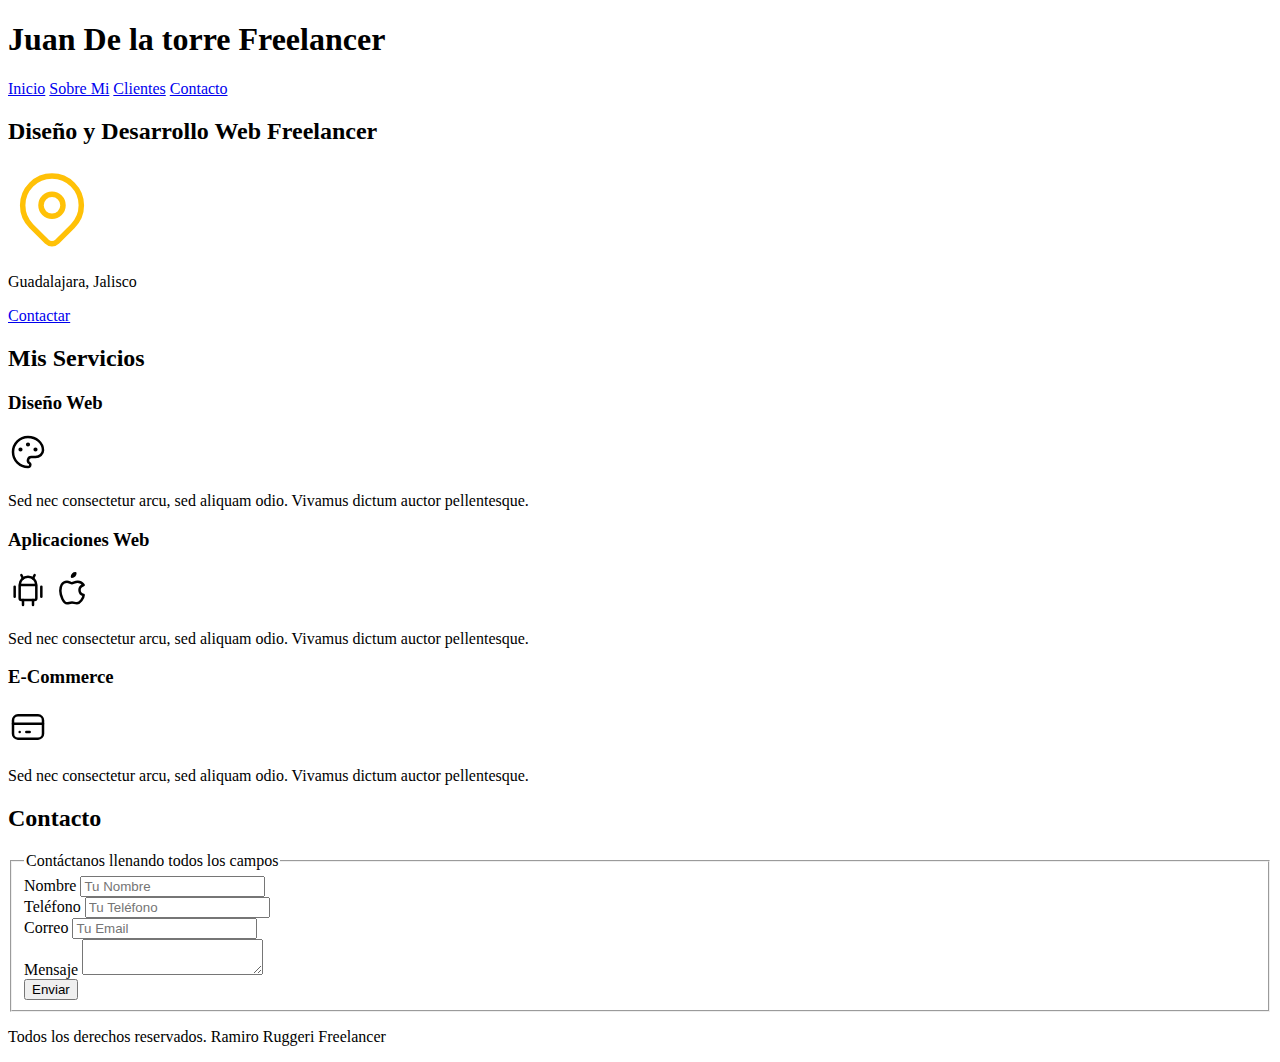
==== index.html @ ba5c05c7 "Entrar" ====
<!DOCTYPE html>
<html lang="en">
<head>
    <meta charset="UTF-8">
    <meta http-equiv="X-UA-Compatible" content="IE=edge">
    <meta name="viewport" content="width=device-width, initial-scale=1.0">
    <title>Diseñador Freelancer</title>
    <link rel="preload" href="css/styles.css" as="style">
    <link href="css/styles.css" rel="stylesheet">


</head>
<body>
    <header>
        <h1>Juan De la torre Freelancer</h1>
    </header>

    <nav>
        <a href="#">Inicio</a>
        <a href="#">Sobre Mi</a>
        <a href="#">Clientes</a>
        <a href="#">Contacto</a>
    </nav>

    <section>
        <h2>Diseño y Desarrollo Web Freelancer</h2>

        <svg xmlns="http://www.w3.org/2000/svg" class="icon icon-tabler icon-tabler-map-pin" width="88" height="88" viewBox="0 0 24 24" stroke-width="1.5" stroke="#ffc107" fill="none" stroke-linecap="round" stroke-linejoin="round">
        <path stroke="none" d="M0 0h24v24H0z" fill="none"/>
        <circle cx="12" cy="11" r="3" />
        <path d="M17.657 16.657l-4.243 4.243a2 2 0 0 1 -2.827 0l-4.244 -4.243a8 8 0 1 1 11.314 0z" />
        </svg>

    <p>Guadalajara, Jalisco</p>

        <a href="#">Contactar</a>

    </section>
    <main>

    <h2>Mis Servicios</h2>
    
    <section>
        <h3>Diseño Web</h3>
        <svg xmlns="http://www.w3.org/2000/svg" class="icon icon-tabler icon-tabler-palette" width="40" height="40" viewBox="0 0 24 24" stroke-width="1.5" stroke="#000000" fill="none" stroke-linecap="round" stroke-linejoin="round">
        <path stroke="none" d="M0 0h24v24H0z" fill="none"/>
        <path d="M12 21a9 9 0 1 1 0 -18a9 8 0 0 1 9 8a4.5 4 0 0 1 -4.5 4h-2.5a2 2 0 0 0 -1 3.75a1.3 1.3 0 0 1 -1 2.25" />
        <circle cx="7.5" cy="10.5" r=".5" fill="currentColor" />
        <circle cx="12" cy="7.5" r=".5" fill="currentColor" />
        <circle cx="16.5" cy="10.5" r=".5" fill="currentColor" />
        </svg>

        <p>Sed nec consectetur arcu, sed aliquam odio. Vivamus dictum auctor pellentesque.</p>
    </section>
    <section>
        <h3>Aplicaciones Web</h3>

        <svg xmlns="http://www.w3.org/2000/svg" class="icon icon-tabler icon-tabler-brand-android" width="40" height="40" viewBox="0 0 24 24" stroke-width="1.5" stroke="#000000" fill="none" stroke-linecap="round" stroke-linejoin="round">
        <path stroke="none" d="M0 0h24v24H0z" fill="none"/>
        <line x1="4" y1="10" x2="4" y2="16" />
        <line x1="20" y1="10" x2="20" y2="16" />
        <path d="M7 9h10v8a1 1 0 0 1 -1 1h-8a1 1 0 0 1 -1 -1v-8a5 5 0 0 1 10 0" />
        <line x1="8" y1="3" x2="9" y2="5" />
        <line x1="16" y1="3" x2="15" y2="5" />
        <line x1="9" y1="18" x2="9" y2="21" />
        <line x1="15" y1="18" x2="15" y2="21" />
        </svg>

        <svg xmlns="http://www.w3.org/2000/svg" class="icon icon-tabler icon-tabler-brand-apple" width="40" height="40" viewBox="0 0 24 24" stroke-width="1.5" stroke="#000000" fill="none" stroke-linecap="round" stroke-linejoin="round">
        <path stroke="none" d="M0 0h24v24H0z" fill="none"/>
        <path d="M9 7c-3 0 -4 3 -4 5.5c0 3 2 7.5 4 7.5c1.088 -.046 1.679 -.5 3 -.5c1.312 0 1.5 .5 3 .5s4 -3 4 -5c-.028 -.01 -2.472 -.403 -2.5 -3c-.019 -2.17 2.416 -2.954 2.5 -3c-1.023 -1.492 -2.951 -1.963 -3.5 -2c-1.433 -.111 -2.83 1 -3.5 1c-.68 0 -1.9 -1 -3 -1z" />
        <path d="M12 4a2 2 0 0 0 2 -2a2 2 0 0 0 -2 2" />
        </svg>

        <p>Sed nec consectetur arcu, sed aliquam odio. Vivamus dictum auctor pellentesque.</p>
    </section>
    <section>
        <h3>E-Commerce</h3>
        <svg xmlns="http://www.w3.org/2000/svg" class="icon icon-tabler icon-tabler-credit-card" width="40" height="40" viewBox="0 0 24 24" stroke-width="1.5" stroke="#000000" fill="none" stroke-linecap="round" stroke-linejoin="round">
        <path stroke="none" d="M0 0h24v24H0z" fill="none"/>
        <rect x="3" y="5" width="18" height="14" rx="3" />
        <line x1="3" y1="10" x2="21" y2="10" />
        <line x1="7" y1="15" x2="7.01" y2="15" />
        <line x1="11" y1="15" x2="13" y2="15" />
        </svg>

        <p>Sed nec consectetur arcu, sed aliquam odio. Vivamus dictum auctor pellentesque.</p>
    </section>
    
    </main>
    
    <section>
        <h2>Contacto</h2>

    <form>
        <fieldset>
            <legend>Contáctanos llenando todos los campos</legend>
            <div>
           <label>Nombre</label>
            <input type="text" placeholder="Tu Nombre">
            </div>
            
            <div>
            <label>Teléfono</label>
            <input type text="tel" placeholder="Tu Teléfono">
            </div>
            
            <div>
            <label>Correo</label>
            <input type="email" placeholder="Tu Email">
            </div>
            
            <div>
            <label>Mensaje</label>
            <textarea></textarea>
            </div>
            
            <div>
            <input type="submit" value="Enviar">
            </div>
            
        </fieldset>
        </form>

    </section>
    <footer>
        <p>Todos los derechos reservados. Ramiro Ruggeri Freelancer</p>
    </footer>
    
    
</body>
</html>
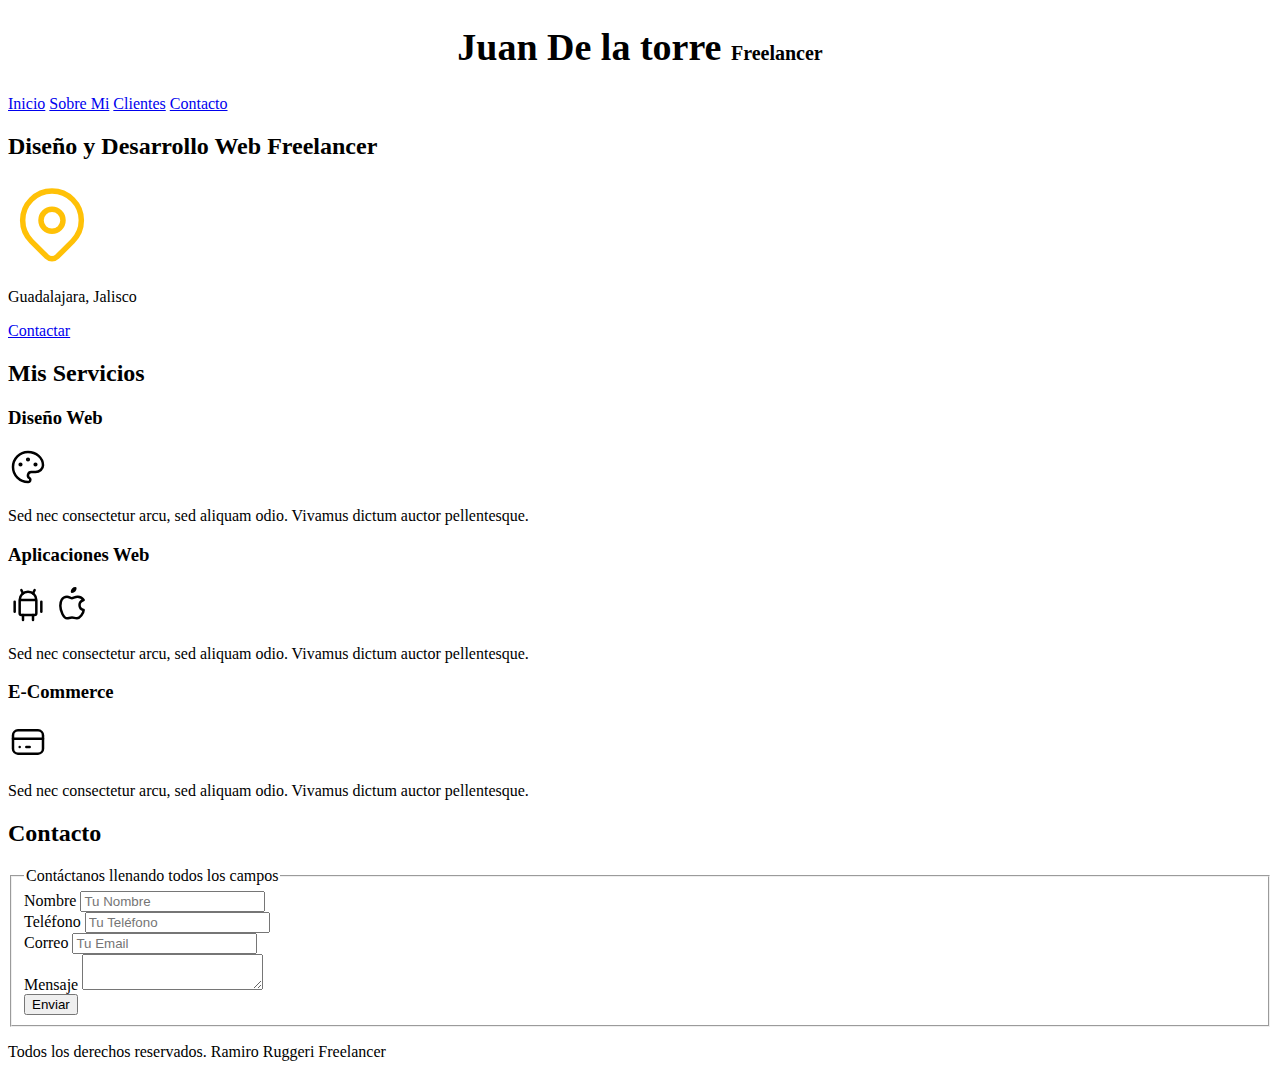
==== commit 72f6a8a1: "confirmar" ====
--- a/index.html
+++ b/index.html
@@ -7,12 +7,10 @@
     <title>Diseñador Freelancer</title>
     <link rel="preload" href="css/styles.css" as="style">
     <link href="css/styles.css" rel="stylesheet">
-
-
 </head>
 <body>
     <header>
-        <h1>Juan De la torre Freelancer</h1>
+        <h1>Juan De la torre <span>Freelancer</span></h1>
     </header>
 
     <nav>
@@ -22,8 +20,9 @@
         <a href="#">Contacto</a>
     </nav>
 
-    <section>
-        <h2>Diseño y Desarrollo Web Freelancer</h2>
+    <section class="hero">
+    <div class="contenido-hero">
+        <h2 class="titulo">Diseño y Desarrollo Web <span>Freelancer</span></h2>
 
         <svg xmlns="http://www.w3.org/2000/svg" class="icon icon-tabler icon-tabler-map-pin" width="88" height="88" viewBox="0 0 24 24" stroke-width="1.5" stroke="#ffc107" fill="none" stroke-linecap="round" stroke-linejoin="round">
         <path stroke="none" d="M0 0h24v24H0z" fill="none"/>
@@ -31,10 +30,12 @@
         <path d="M17.657 16.657l-4.243 4.243a2 2 0 0 1 -2.827 0l-4.244 -4.243a8 8 0 1 1 11.314 0z" />
         </svg>
 
-    <p>Guadalajara, Jalisco</p>
+        <p>Guadalajara, Jalisco</p>
 
         <a href="#">Contactar</a>
 
+    </div>
+        
     </section>
     <main>
 
--- a/css/styles.css
+++ b/css/styles.css
@@ -0,0 +1,13 @@
+html {
+    font-size: 62.5%
+}
+body {
+    font-size: 16px; /* 1rem = 10px */
+}
+h1 {
+    text-align: center;
+    font-size: 3.8rem;
+}
+h1 span {
+    font-size: 2rem;
+}--- a/css/styles.css
+++ b/css/styles.css
@@ -0,0 +1,13 @@
+html {
+    font-size: 62.5%
+}
+body {
+    font-size: 16px; /* 1rem = 10px */
+}
+h1 {
+    text-align: center;
+    font-size: 3.8rem;
+}
+h1 span {
+    font-size: 2rem;
+}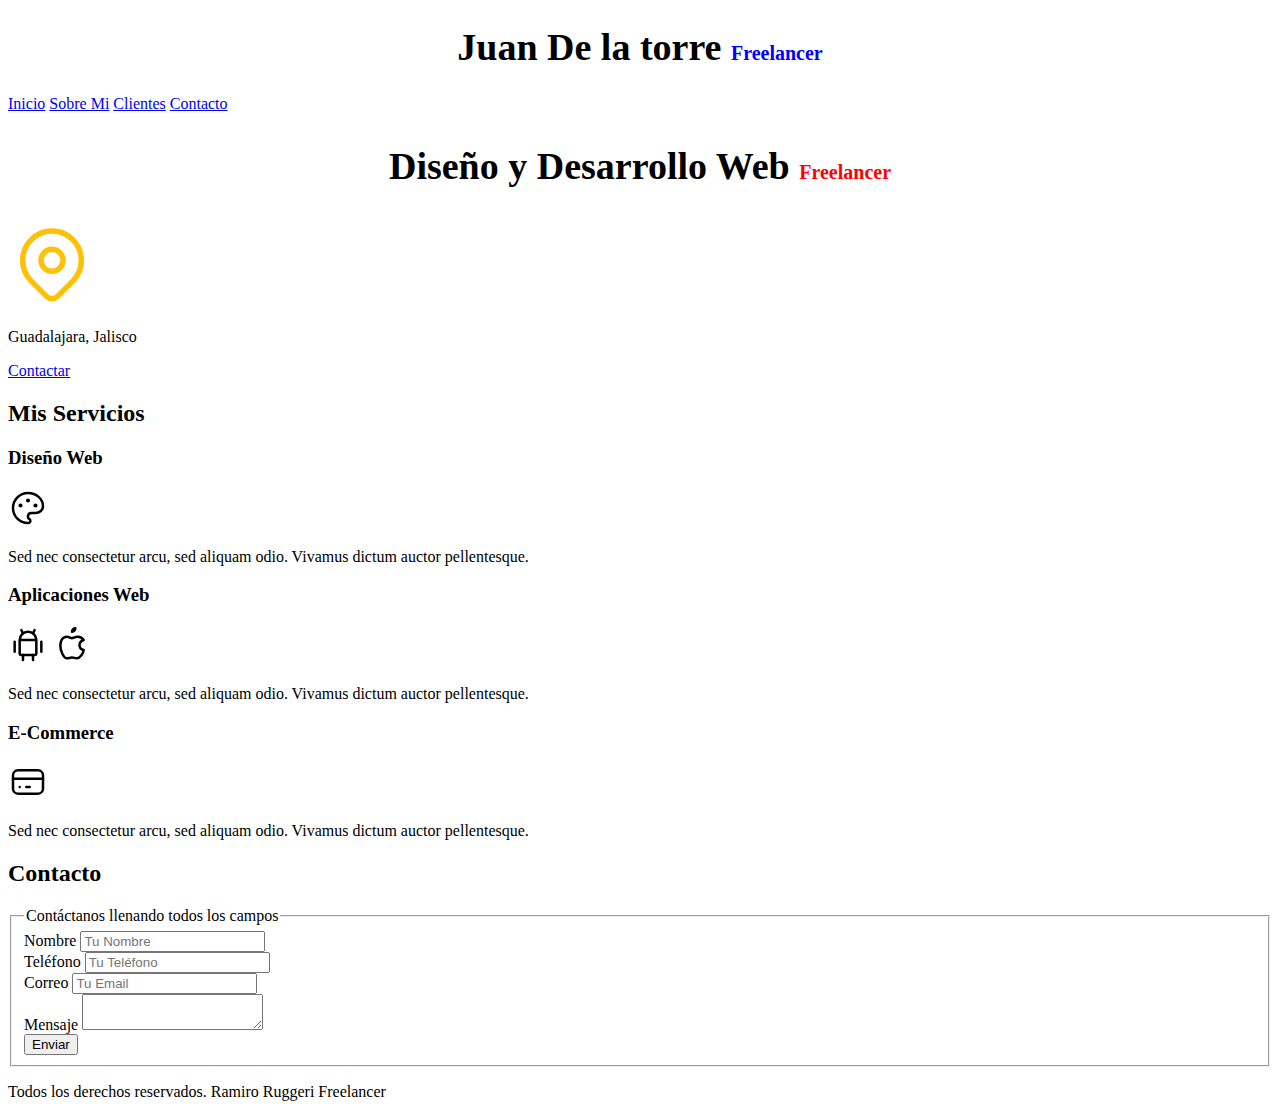
==== commit d8420bce: "confirmar" ====
--- a/index.html
+++ b/index.html
@@ -10,7 +10,7 @@
 </head>
 <body>
     <header>
-        <h1>Juan De la torre <span>Freelancer</span></h1>
+        <h1 class="titulo">Juan De la torre <span>Freelancer</span></h1>
     </header>
 
     <nav>
--- a/css/styles.css
+++ b/css/styles.css
@@ -1,13 +1,26 @@
+:root {
+    --blanco: #ffffff;
+    --oscuro: #212121;
+    --primario: #ffc107;
+}
 html {
     font-size: 62.5%
 }
 body {
     font-size: 16px; /* 1rem = 10px */
 }
-h1 {
+.titulo {
     text-align: center;
     font-size: 3.8rem;
 }
-h1 span {
+h1.titulo span {
     font-size: 2rem;
+    color: blue;
+}
+.titulo span {
+    font-size: 2rem;
+    color: red;
+}
+span {
+    color: green;
 }--- a/css/styles.css
+++ b/css/styles.css
@@ -1,13 +1,26 @@
+:root {
+    --blanco: #ffffff;
+    --oscuro: #212121;
+    --primario: #ffc107;
+}
 html {
     font-size: 62.5%
 }
 body {
     font-size: 16px; /* 1rem = 10px */
 }
-h1 {
+.titulo {
     text-align: center;
     font-size: 3.8rem;
 }
-h1 span {
+h1.titulo span {
     font-size: 2rem;
+    color: blue;
+}
+.titulo span {
+    font-size: 2rem;
+    color: red;
+}
+span {
+    color: green;
 }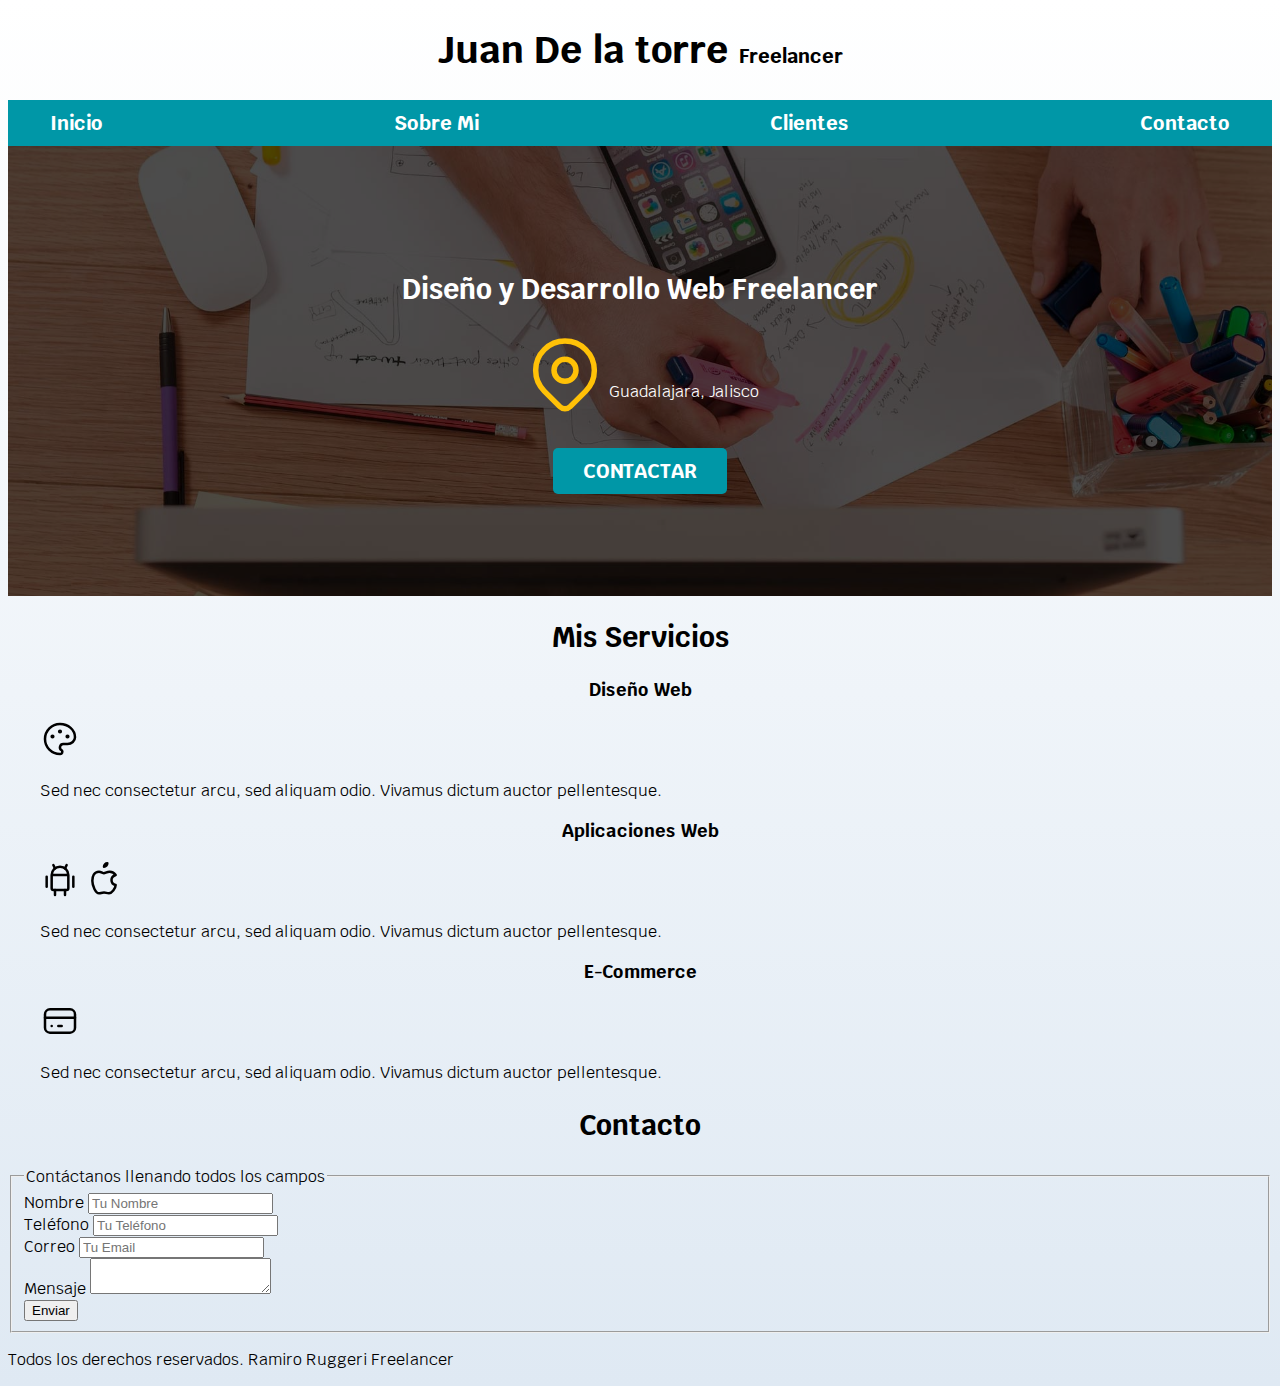
==== commit fcb5a090: "confirmar" ====
--- a/index.html
+++ b/index.html
@@ -5,6 +5,11 @@
     <meta http-equiv="X-UA-Compatible" content="IE=edge">
     <meta name="viewport" content="width=device-width, initial-scale=1.0">
     <title>Diseñador Freelancer</title>
+    <link rel="preload" href="css/normalize.css" as="style">
+    <link rel="stylesheet" href="css/normalize.css">
+    <link rel="preconnect" href="https://fonts.googleapis.com">
+    <link rel="preconnect" href="https://fonts.gstatic.com" crossorigin>
+    <link href="https://fonts.googleapis.com/css2?family=Krub:wght@400;700&display=swap" rel="stylesheet">
     <link rel="preload" href="css/styles.css" as="style">
     <link href="css/styles.css" rel="stylesheet">
 </head>
@@ -13,32 +18,33 @@
         <h1 class="titulo">Juan De la torre <span>Freelancer</span></h1>
     </header>
 
-    <nav>
-        <a href="#">Inicio</a>
-        <a href="#">Sobre Mi</a>
-        <a href="#">Clientes</a>
-        <a href="#">Contacto</a>
-    </nav>
-
+    <div class="nav-bg">
+        <nav class= "navegacion-principal contenedor">
+            <a href="#">Inicio</a>
+            <a href="#">Sobre Mi</a>
+            <a href="#">Clientes</a>
+            <a href="#">Contacto</a>
+        </nav>
+    </div>
+    
     <section class="hero">
     <div class="contenido-hero">
-        <h2 class="titulo">Diseño y Desarrollo Web <span>Freelancer</span></h2>
+        <h2>Diseño y Desarrollo Web <span>Freelancer</span></h2>
 
-        <svg xmlns="http://www.w3.org/2000/svg" class="icon icon-tabler icon-tabler-map-pin" width="88" height="88" viewBox="0 0 24 24" stroke-width="1.5" stroke="#ffc107" fill="none" stroke-linecap="round" stroke-linejoin="round">
-        <path stroke="none" d="M0 0h24v24H0z" fill="none"/>
-        <circle cx="12" cy="11" r="3" />
-        <path d="M17.657 16.657l-4.243 4.243a2 2 0 0 1 -2.827 0l-4.244 -4.243a8 8 0 1 1 11.314 0z" />
-        </svg>
-
-        <p>Guadalajara, Jalisco</p>
-
-        <a href="#">Contactar</a>
-
-    </div>
+        <div class="ubicacion">
+            <svg xmlns="http://www.w3.org/2000/svg" class="icon icon-tabler icon-tabler-map-pin" width="88" height="88" viewBox="0 0 24 24" stroke-width="1.5" stroke="#ffc107" fill="none" stroke-linecap="round" stroke-linejoin="round">
+            <path stroke="none" d="M0 0h24v24H0z" fill="none"/>
+            <circle cx="12" cy="11" r="3" />
+            <path d="M17.657 16.657l-4.243 4.243a2 2 0 0 1 -2.827 0l-4.244 -4.243a8 8 0 1 1 11.314 0z" />
+            </svg>
+            <p>Guadalajara, Jalisco</p>
+        </div>
+        <a class="boton" href="#">Contactar</a>
+    </div> <!-- .contenido-hero -->
         
     </section>
-    <main>
 
+    <main class="contenedor">
     <h2>Mis Servicios</h2>
     
     <section>
@@ -122,7 +128,6 @@
             
         </fieldset>
         </form>
-
     </section>
     <footer>
         <p>Todos los derechos reservados. Ramiro Ruggeri Freelancer</p>
--- a/css/styles.css
+++ b/css/styles.css
@@ -2,25 +2,121 @@
     --blanco: #ffffff;
     --oscuro: #212121;
     --primario: #ffc107;
+    --secundario: #0097a7;
+    --gris: #757575;
+    --grisClaro: #dfe9f3;
 }
+/* Globales **/
 html {
-    font-size: 62.5%
+    font-size: 62.5%;
+    box-sizing: border-box; /* Hack para Box Model **/
+}
+*, *:before, *:after {
+    box-sizing: inherit;
 }
 body {
     font-size: 16px; /* 1rem = 10px */
+    font-family: 'Krub', sans-serif;
+    background-image: linear-gradient(to top, var(--grisClaro) 0%, var(--blanco) 100% );
 }
-.titulo {
+.contenedor {
+    max-width: 120rem;
+    margin: 0 auto;
+}
+.boton {
+    background-color: var(--secundario);
+    color: var(--blanco);
+    padding: 1rem 3rem;
+    margin-top: 3rem;
+    font-size: 2rem;
+    text-decoration: none;
+    text-transform: uppercase;
+    font-weight: bold;
+    border-radius: .5rem;
+    width: 90%;
     text-align: center;
+}
+@media (min-width: 768px) {
+    .boton {
+        width: auto;
+    }
+}
+.sombra {
+    -webkit-box-shadow: 0px 5px 15px 0px rgba(112,112,112,0.54);
+    -moz-box-shadow: 0px 5px 15px 0px rgba(112,112,112,0.54);
+    box-shadow: 0px 5px 15px 0px rgba(112,112,112,0.54);
+}
+
+/* Tipografia **/
+h1 {
     font-size: 3.8rem;
 }
-h1.titulo span {
-    font-size: 2rem;
-    color: blue;
+h2 {
+    font-size: 2.8rem;
 }
+h3 {
+    font-size: 1.8rem;
+}
+h1,h2,h3 {
+    text-align: center;
+}
+/* Titulos */
 .titulo span {
     font-size: 2rem;
-    color: red;
 }
-span {
-    color: green;
+/* Navegacion Principal */
+.nav-bg {
+    background-color: var(--secundario);
+}
+.navegacion-principal {
+    display: flex;
+    flex-direction: column;
+}
+
+@media (min-width: 768px) {
+    .navegacion-principal {
+        flex-direction: row;
+        justify-content: space-between;
+    }
+}
+
+.navegacion-principal a {
+    display: block; 
+    text-align: center;
+    color: var(--blanco);
+    text-decoration: none;
+    font-size: 2rem;
+    font-weight: 700;
+    padding: 1rem;
+}
+.navegacion-principal a:hover {
+    background-color: var(--primario);
+    color: var(--oscuro);
+}
+/* Hero */
+.hero {
+    background-image: url(../img/hero.jpg);
+    background-repeat: no-repeat;
+    background-size: cover;
+    height: 450px;
+    position: relative;
+}
+.contenido-hero {
+    position: absolute;
+    background-color: rgba( 0,0,0, .7 ); /** Anterior **/
+    width: 100%;
+    height: 100%;
+
+    display: flex;
+    flex-direction: column;
+    align-items: center;
+    justify-content: center;
+}
+.contenido-hero h2,
+.contenido-hero p {
+    color: var(--blanco);
+}
+.contenido-hero .ubicacion {
+    display: flex;
+    align-items: flex-end;
 }--- a/css/styles.css
+++ b/css/styles.css
@@ -2,25 +2,121 @@
     --blanco: #ffffff;
     --oscuro: #212121;
     --primario: #ffc107;
+    --secundario: #0097a7;
+    --gris: #757575;
+    --grisClaro: #dfe9f3;
 }
+/* Globales **/
 html {
-    font-size: 62.5%
+    font-size: 62.5%;
+    box-sizing: border-box; /* Hack para Box Model **/
+}
+*, *:before, *:after {
+    box-sizing: inherit;
 }
 body {
     font-size: 16px; /* 1rem = 10px */
+    font-family: 'Krub', sans-serif;
+    background-image: linear-gradient(to top, var(--grisClaro) 0%, var(--blanco) 100% );
 }
-.titulo {
+.contenedor {
+    max-width: 120rem;
+    margin: 0 auto;
+}
+.boton {
+    background-color: var(--secundario);
+    color: var(--blanco);
+    padding: 1rem 3rem;
+    margin-top: 3rem;
+    font-size: 2rem;
+    text-decoration: none;
+    text-transform: uppercase;
+    font-weight: bold;
+    border-radius: .5rem;
+    width: 90%;
     text-align: center;
+}
+@media (min-width: 768px) {
+    .boton {
+        width: auto;
+    }
+}
+.sombra {
+    -webkit-box-shadow: 0px 5px 15px 0px rgba(112,112,112,0.54);
+    -moz-box-shadow: 0px 5px 15px 0px rgba(112,112,112,0.54);
+    box-shadow: 0px 5px 15px 0px rgba(112,112,112,0.54);
+}
+
+/* Tipografia **/
+h1 {
     font-size: 3.8rem;
 }
-h1.titulo span {
-    font-size: 2rem;
-    color: blue;
+h2 {
+    font-size: 2.8rem;
 }
+h3 {
+    font-size: 1.8rem;
+}
+h1,h2,h3 {
+    text-align: center;
+}
+/* Titulos */
 .titulo span {
     font-size: 2rem;
-    color: red;
 }
-span {
-    color: green;
+/* Navegacion Principal */
+.nav-bg {
+    background-color: var(--secundario);
+}
+.navegacion-principal {
+    display: flex;
+    flex-direction: column;
+}
+
+@media (min-width: 768px) {
+    .navegacion-principal {
+        flex-direction: row;
+        justify-content: space-between;
+    }
+}
+
+.navegacion-principal a {
+    display: block; 
+    text-align: center;
+    color: var(--blanco);
+    text-decoration: none;
+    font-size: 2rem;
+    font-weight: 700;
+    padding: 1rem;
+}
+.navegacion-principal a:hover {
+    background-color: var(--primario);
+    color: var(--oscuro);
+}
+/* Hero */
+.hero {
+    background-image: url(../img/hero.jpg);
+    background-repeat: no-repeat;
+    background-size: cover;
+    height: 450px;
+    position: relative;
+}
+.contenido-hero {
+    position: absolute;
+    background-color: rgba( 0,0,0, .7 ); /** Anterior **/
+    width: 100%;
+    height: 100%;
+
+    display: flex;
+    flex-direction: column;
+    align-items: center;
+    justify-content: center;
+}
+.contenido-hero h2,
+.contenido-hero p {
+    color: var(--blanco);
+}
+.contenido-hero .ubicacion {
+    display: flex;
+    align-items: flex-end;
 }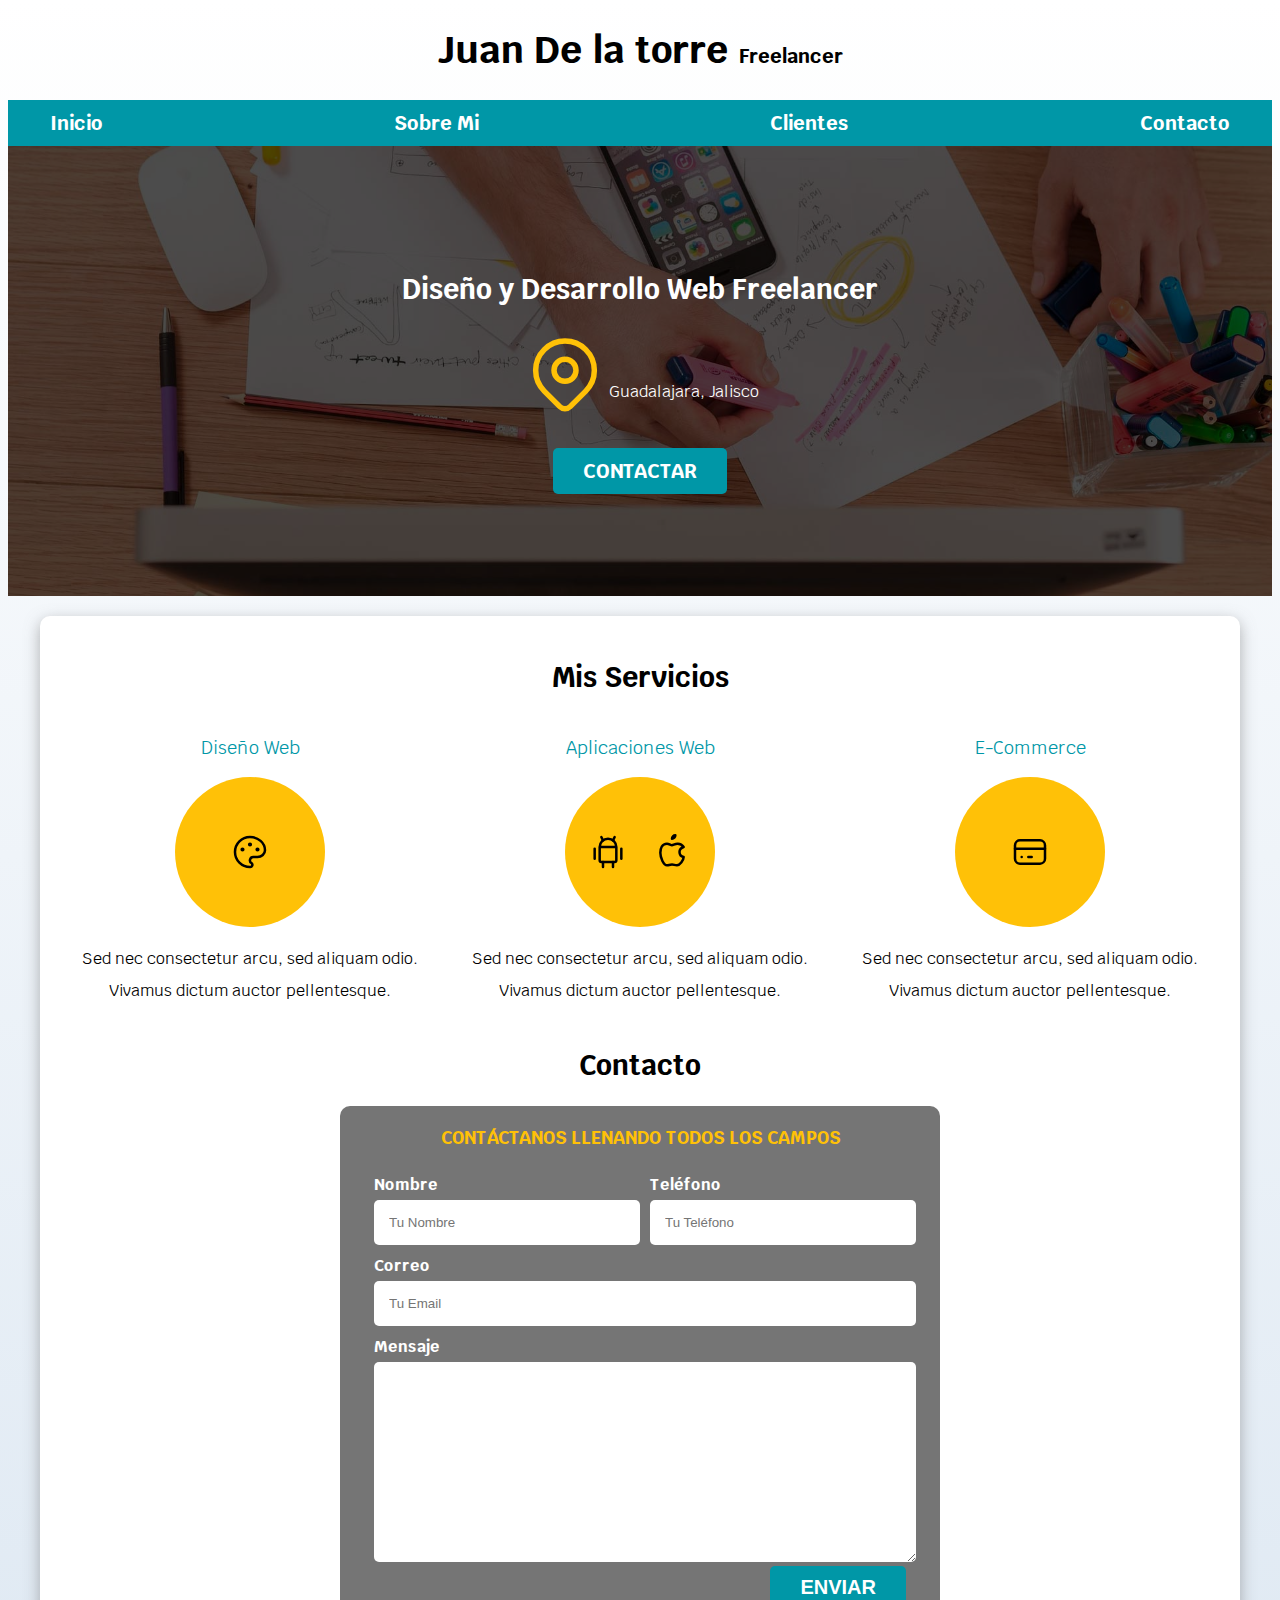
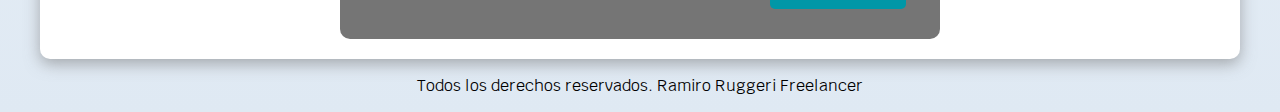
==== commit 56aacef3: "confirmar" ====
--- a/index.html
+++ b/index.html
@@ -41,95 +41,100 @@
         </div>
         <a class="boton" href="#">Contactar</a>
     </div> <!-- .contenido-hero -->
-        
     </section>
 
-    <main class="contenedor">
+<main class="contenedor sombra">
     <h2>Mis Servicios</h2>
     
-    <section>
+    <div class="servicios">
+        <section class="servicio">
         <h3>Diseño Web</h3>
-        <svg xmlns="http://www.w3.org/2000/svg" class="icon icon-tabler icon-tabler-palette" width="40" height="40" viewBox="0 0 24 24" stroke-width="1.5" stroke="#000000" fill="none" stroke-linecap="round" stroke-linejoin="round">
-        <path stroke="none" d="M0 0h24v24H0z" fill="none"/>
-        <path d="M12 21a9 9 0 1 1 0 -18a9 8 0 0 1 9 8a4.5 4 0 0 1 -4.5 4h-2.5a2 2 0 0 0 -1 3.75a1.3 1.3 0 0 1 -1 2.25" />
-        <circle cx="7.5" cy="10.5" r=".5" fill="currentColor" />
-        <circle cx="12" cy="7.5" r=".5" fill="currentColor" />
-        <circle cx="16.5" cy="10.5" r=".5" fill="currentColor" />
-        </svg>
-
+        <div class="iconos">
+            <svg xmlns="http://www.w3.org/2000/svg" class="icon icon-tabler icon-tabler-palette" width="40" height="40" viewBox="0 0 24 24" stroke-width="1.5" stroke="#000000" fill="none" stroke-linecap="round" stroke-linejoin="round">
+                <path stroke="none" d="M0 0h24v24H0z" fill="none"/>
+                <path d="M12 21a9 9 0 1 1 0 -18a9 8 0 0 1 9 8a4.5 4 0 0 1 -4.5 4h-2.5a2 2 0 0 0 -1 3.75a1.3 1.3 0 0 1 -1 2.25" />
+                <circle cx="7.5" cy="10.5" r=".5" fill="currentColor" />
+                <circle cx="12" cy="7.5" r=".5" fill="currentColor" />
+                <circle cx="16.5" cy="10.5" r=".5" fill="currentColor" />
+            </svg>
+        </div>
         <p>Sed nec consectetur arcu, sed aliquam odio. Vivamus dictum auctor pellentesque.</p>
     </section>
-    <section>
+    <section class="servicio">
         <h3>Aplicaciones Web</h3>
-
-        <svg xmlns="http://www.w3.org/2000/svg" class="icon icon-tabler icon-tabler-brand-android" width="40" height="40" viewBox="0 0 24 24" stroke-width="1.5" stroke="#000000" fill="none" stroke-linecap="round" stroke-linejoin="round">
-        <path stroke="none" d="M0 0h24v24H0z" fill="none"/>
-        <line x1="4" y1="10" x2="4" y2="16" />
-        <line x1="20" y1="10" x2="20" y2="16" />
-        <path d="M7 9h10v8a1 1 0 0 1 -1 1h-8a1 1 0 0 1 -1 -1v-8a5 5 0 0 1 10 0" />
-        <line x1="8" y1="3" x2="9" y2="5" />
-        <line x1="16" y1="3" x2="15" y2="5" />
-        <line x1="9" y1="18" x2="9" y2="21" />
-        <line x1="15" y1="18" x2="15" y2="21" />
-        </svg>
-
-        <svg xmlns="http://www.w3.org/2000/svg" class="icon icon-tabler icon-tabler-brand-apple" width="40" height="40" viewBox="0 0 24 24" stroke-width="1.5" stroke="#000000" fill="none" stroke-linecap="round" stroke-linejoin="round">
-        <path stroke="none" d="M0 0h24v24H0z" fill="none"/>
-        <path d="M9 7c-3 0 -4 3 -4 5.5c0 3 2 7.5 4 7.5c1.088 -.046 1.679 -.5 3 -.5c1.312 0 1.5 .5 3 .5s4 -3 4 -5c-.028 -.01 -2.472 -.403 -2.5 -3c-.019 -2.17 2.416 -2.954 2.5 -3c-1.023 -1.492 -2.951 -1.963 -3.5 -2c-1.433 -.111 -2.83 1 -3.5 1c-.68 0 -1.9 -1 -3 -1z" />
-        <path d="M12 4a2 2 0 0 0 2 -2a2 2 0 0 0 -2 2" />
-        </svg>
-
+        <div class="iconos">
+            <svg xmlns="http://www.w3.org/2000/svg" class="icon icon-tabler icon-tabler-brand-android" width="40" height="40" viewBox="0 0 24 24" stroke-width="1.5" stroke="#000000" fill="none" stroke-linecap="round" stroke-linejoin="round">
+                <path stroke="none" d="M0 0h24v24H0z" fill="none"/>
+                <line x1="4" y1="10" x2="4" y2="16" />
+                <line x1="20" y1="10" x2="20" y2="16" />
+                <path d="M7 9h10v8a1 1 0 0 1 -1 1h-8a1 1 0 0 1 -1 -1v-8a5 5 0 0 1 10 0" />
+                <line x1="8" y1="3" x2="9" y2="5" />
+                <line x1="16" y1="3" x2="15" y2="5" />
+                <line x1="9" y1="18" x2="9" y2="21" />
+                <line x1="15" y1="18" x2="15" y2="21" />
+            </svg>
+        
+            <svg xmlns="http://www.w3.org/2000/svg" class="icon icon-tabler icon-tabler-brand-apple" width="40" height="40" viewBox="0 0 24 24" stroke-width="1.5" stroke="#000000" fill="none" stroke-linecap="round" stroke-linejoin="round">
+                <path stroke="none" d="M0 0h24v24H0z" fill="none"/>
+                <path d="M9 7c-3 0 -4 3 -4 5.5c0 3 2 7.5 4 7.5c1.088 -.046 1.679 -.5 3 -.5c1.312 0 1.5 .5 3 .5s4 -3 4 -5c-.028 -.01 -2.472 -.403 -2.5 -3c-.019 -2.17 2.416 -2.954 2.5 -3c-1.023 -1.492 -2.951 -1.963 -3.5 -2c-1.433 -.111 -2.83 1 -3.5 1c-.68 0 -1.9 -1 -3 -1z" />
+                <path d="M12 4a2 2 0 0 0 2 -2a2 2 0 0 0 -2 2" />
+            </svg>
+        </div>
         <p>Sed nec consectetur arcu, sed aliquam odio. Vivamus dictum auctor pellentesque.</p>
     </section>
-    <section>
+
+    <section class="servicio">
         <h3>E-Commerce</h3>
-        <svg xmlns="http://www.w3.org/2000/svg" class="icon icon-tabler icon-tabler-credit-card" width="40" height="40" viewBox="0 0 24 24" stroke-width="1.5" stroke="#000000" fill="none" stroke-linecap="round" stroke-linejoin="round">
-        <path stroke="none" d="M0 0h24v24H0z" fill="none"/>
-        <rect x="3" y="5" width="18" height="14" rx="3" />
-        <line x1="3" y1="10" x2="21" y2="10" />
-        <line x1="7" y1="15" x2="7.01" y2="15" />
-        <line x1="11" y1="15" x2="13" y2="15" />
-        </svg>
-
+        <div class="iconos">
+            <svg xmlns="http://www.w3.org/2000/svg" class="icon icon-tabler icon-tabler-credit-card" width="40" height="40" viewBox="0 0 24 24" stroke-width="1.5" stroke="#000000" fill="none" stroke-linecap="round" stroke-linejoin="round">
+            <path stroke="none" d="M0 0h24v24H0z" fill="none"/>
+            <rect x="3" y="5" width="18" height="14" rx="3" />
+            <line x1="3" y1="10" x2="21" y2="10" />
+            <line x1="7" y1="15" x2="7.01" y2="15" />
+            <line x1="11" y1="15" x2="13" y2="15" />
+            </svg>
+        </div>
         <p>Sed nec consectetur arcu, sed aliquam odio. Vivamus dictum auctor pellentesque.</p>
-    </section>
-    
-    </main>
+        </section>
+    </div> <!--.servicios-->
     
     <section>
         <h2>Contacto</h2>
 
-    <form>
+    <form class="formulario">
         <fieldset>
             <legend>Contáctanos llenando todos los campos</legend>
-            <div>
+        <div class="contenedor-campos">
+
+            <div class="campo">
            <label>Nombre</label>
-            <input type="text" placeholder="Tu Nombre">
+             <input class="input-text" type="text" placeholder="Tu Nombre">
             </div>
             
-            <div>
+            <div class="campo">
             <label>Teléfono</label>
-            <input type text="tel" placeholder="Tu Teléfono">
+             <input class="input-text" type text="tel" placeholder="Tu Teléfono">
             </div>
             
-            <div>
+            <div class="campo">
             <label>Correo</label>
-            <input type="email" placeholder="Tu Email">
+             <input class="input-text" type="email" placeholder="Tu Email">
             </div>
             
-            <div>
+            <div class="campo">
             <label>Mensaje</label>
-            <textarea></textarea>
-            </div>
-            
-            <div>
-            <input type="submit" value="Enviar">
+            <textarea class="input-text"></textarea>
+            </div> <!-- .contenedor-campos -->
+        </div>
+        <div class="alinear-derecha flex">
+            <input class="boton w-sm-100" type="submit" value="Enviar">
             </div>
             
         </fieldset>
         </form>
     </section>
-    <footer>
+    </main>
+    <footer class="footer">
         <p>Todos los derechos reservados. Ramiro Ruggeri Freelancer</p>
     </footer>
     
--- a/css/styles.css
+++ b/css/styles.css
@@ -10,6 +10,14 @@
 html {
     font-size: 62.5%;
     box-sizing: border-box; /* Hack para Box Model **/
+    scroll-snap-type: y mandatory;
+}
+/** Scroll Snap **/
+.servicios,
+.navegacion-principal,
+.formulario {
+    scroll-snap-align: center;
+    scroll-snap-stop: always;
 }
 *, *:before, *:after {
     box-sizing: inherit;
@@ -35,16 +43,21 @@
     border-radius: .5rem;
     width: 90%;
     text-align: center;
+    border: none;
 }
 @media (min-width: 768px) {
     .boton {
         width: auto;
     }
 }
+.boton:hover {
+    cursor: pointer;
+}
 .sombra {
-    -webkit-box-shadow: 0px 5px 15px 0px rgba(112,112,112,0.54);
-    -moz-box-shadow: 0px 5px 15px 0px rgba(112,112,112,0.54);
     box-shadow: 0px 5px 15px 0px rgba(112,112,112,0.54);
+    background-color: var(--blanco);
+    padding: 2rem;
+    border-radius: 1rem;
 }
 
 /* Tipografia **/
@@ -64,6 +77,23 @@
 .titulo span {
     font-size: 2rem;
 }
+
+/** Utilidades **/
+.w-sm-100 {
+    width: 100%;
+}
+@media (min-width: 768px) {
+    .w-sm-100 {
+        width: auto;
+    }
+}
+.flex {
+    display: flex;
+}
+.alinear-derecha {
+    justify-content: flex-end;
+}
+
 /* Navegacion Principal */
 .nav-bg {
     background-color: var(--secundario);
@@ -100,6 +130,7 @@
     background-size: cover;
     height: 450px;
     position: relative;
+    margin-bottom: 2rem;
 }
 .contenido-hero {
     position: absolute;
@@ -119,4 +150,92 @@
 .contenido-hero .ubicacion {
     display: flex;
     align-items: flex-end;
+}
+
+
+
+/** Servicios **/
+@media (min-width: 768px) {
+    .servicios {
+    display: grid;
+    grid-template-columns: repeat(3, 1fr);
+    column-gap: 1rem;
+    }
+}
+.servicio {
+    display: flex;
+    flex-direction: column;
+    align-items: center;
+}
+.servicio h3 {
+    color: var(--secundario);
+    font-weight: normal;
+}
+.servicio p {
+    line-height: 2;
+    text-align: center;
+}
+.servicio .iconos {
+    height: 15rem;
+    width: 15rem;
+    background-color: var(--primario);
+    border-radius: 50%;
+    display: flex;
+    justify-content: space-evenly;
+    align-items: center;
+}
+/** Contacto **/
+.formulario {
+    background-color: var(--gris);
+    width: min( 60rem, 100% ); /** Utilizar el valor más pequeño **/
+    margin: 0 auto;
+    padding: 2rem;
+    border-radius: 1rem;
+}
+.formulario fieldset {
+    border: none;
+}
+.formulario legend {
+    text-align: center;
+    font-size: 1.8rem;
+    text-transform: uppercase;
+    font-weight: 700;
+    margin-bottom: 2rem;
+    color: var(--primario);
+}
+@media (min-width: 768px) {
+    .contenedor-campos {
+        display: grid;
+        grid-template-columns: 50% 50%;
+        grid-template-rows: auto auto 20rem ;
+        column-gap: 1rem;
+    }
+
+    .campo:nth-child(3),
+    .campo:nth-child(4) {
+    grid-column: 1 / 3;
+    }
+}
+.campo {
+    margin-bottom: 1rem;
+}
+.campo label {
+    color: var(--blanco);
+    font-weight: bold;
+    margin-bottom: .5rem;
+    display: block;
+}
+.campo textarea {
+    height: 20rem;
+}
+.input-text {
+    width: 100%;
+    border: none;
+    padding: 1.5rem;
+    border-radius: .5rem;
+}
+
+/** Footer **/
+.footer {
+    text-align: center;
 }--- a/css/styles.css
+++ b/css/styles.css
@@ -10,6 +10,14 @@
 html {
     font-size: 62.5%;
     box-sizing: border-box; /* Hack para Box Model **/
+    scroll-snap-type: y mandatory;
+}
+/** Scroll Snap **/
+.servicios,
+.navegacion-principal,
+.formulario {
+    scroll-snap-align: center;
+    scroll-snap-stop: always;
 }
 *, *:before, *:after {
     box-sizing: inherit;
@@ -35,16 +43,21 @@
     border-radius: .5rem;
     width: 90%;
     text-align: center;
+    border: none;
 }
 @media (min-width: 768px) {
     .boton {
         width: auto;
     }
 }
+.boton:hover {
+    cursor: pointer;
+}
 .sombra {
-    -webkit-box-shadow: 0px 5px 15px 0px rgba(112,112,112,0.54);
-    -moz-box-shadow: 0px 5px 15px 0px rgba(112,112,112,0.54);
     box-shadow: 0px 5px 15px 0px rgba(112,112,112,0.54);
+    background-color: var(--blanco);
+    padding: 2rem;
+    border-radius: 1rem;
 }
 
 /* Tipografia **/
@@ -64,6 +77,23 @@
 .titulo span {
     font-size: 2rem;
 }
+
+/** Utilidades **/
+.w-sm-100 {
+    width: 100%;
+}
+@media (min-width: 768px) {
+    .w-sm-100 {
+        width: auto;
+    }
+}
+.flex {
+    display: flex;
+}
+.alinear-derecha {
+    justify-content: flex-end;
+}
+
 /* Navegacion Principal */
 .nav-bg {
     background-color: var(--secundario);
@@ -100,6 +130,7 @@
     background-size: cover;
     height: 450px;
     position: relative;
+    margin-bottom: 2rem;
 }
 .contenido-hero {
     position: absolute;
@@ -119,4 +150,92 @@
 .contenido-hero .ubicacion {
     display: flex;
     align-items: flex-end;
+}
+
+
+
+/** Servicios **/
+@media (min-width: 768px) {
+    .servicios {
+    display: grid;
+    grid-template-columns: repeat(3, 1fr);
+    column-gap: 1rem;
+    }
+}
+.servicio {
+    display: flex;
+    flex-direction: column;
+    align-items: center;
+}
+.servicio h3 {
+    color: var(--secundario);
+    font-weight: normal;
+}
+.servicio p {
+    line-height: 2;
+    text-align: center;
+}
+.servicio .iconos {
+    height: 15rem;
+    width: 15rem;
+    background-color: var(--primario);
+    border-radius: 50%;
+    display: flex;
+    justify-content: space-evenly;
+    align-items: center;
+}
+/** Contacto **/
+.formulario {
+    background-color: var(--gris);
+    width: min( 60rem, 100% ); /** Utilizar el valor más pequeño **/
+    margin: 0 auto;
+    padding: 2rem;
+    border-radius: 1rem;
+}
+.formulario fieldset {
+    border: none;
+}
+.formulario legend {
+    text-align: center;
+    font-size: 1.8rem;
+    text-transform: uppercase;
+    font-weight: 700;
+    margin-bottom: 2rem;
+    color: var(--primario);
+}
+@media (min-width: 768px) {
+    .contenedor-campos {
+        display: grid;
+        grid-template-columns: 50% 50%;
+        grid-template-rows: auto auto 20rem ;
+        column-gap: 1rem;
+    }
+
+    .campo:nth-child(3),
+    .campo:nth-child(4) {
+    grid-column: 1 / 3;
+    }
+}
+.campo {
+    margin-bottom: 1rem;
+}
+.campo label {
+    color: var(--blanco);
+    font-weight: bold;
+    margin-bottom: .5rem;
+    display: block;
+}
+.campo textarea {
+    height: 20rem;
+}
+.input-text {
+    width: 100%;
+    border: none;
+    padding: 1.5rem;
+    border-radius: .5rem;
+}
+
+/** Footer **/
+.footer {
+    text-align: center;
 }